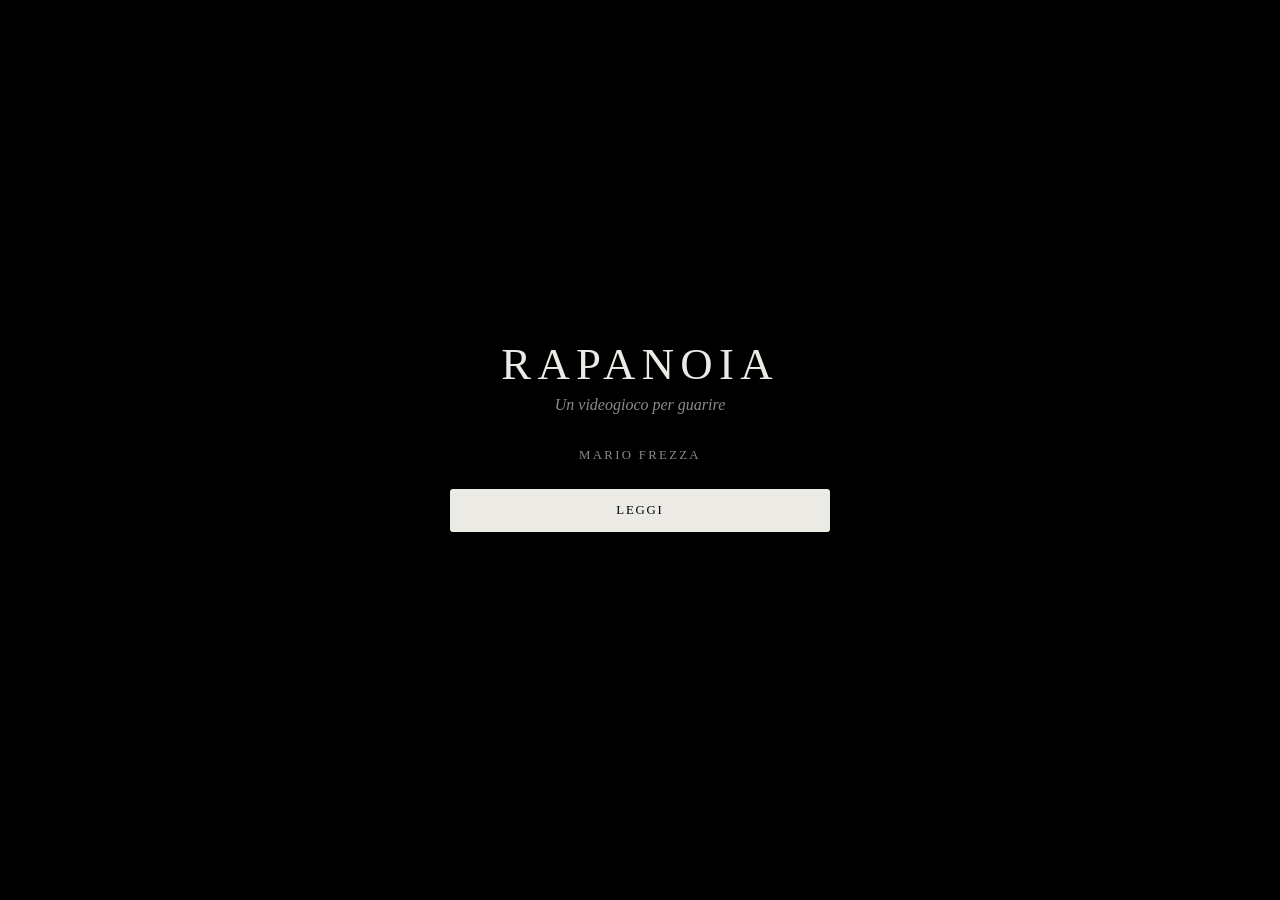
==== rapanoia/index.html @ bedc2c54 "Add files via upload" ====
<!DOCTYPE html>
<html lang="it">
<head>
<meta charset="UTF-8">
<meta name="viewport" content="width=device-width, initial-scale=1.0, maximum-scale=1.0, user-scalable=no, viewport-fit=cover">
<title>Rapanoia</title>
<meta name="robots" content="noindex, nofollow, noarchive">
<meta name="theme-color" content="#000000">
<link rel="icon" href="data:,">
<style>
  :root { --ink:#ECEAE4; --dim:#8b8a86; --line:#2a2a2a; }
  * { box-sizing:border-box; -webkit-tap-highlight-color:transparent; }
  html,body { margin:0; height:100%; background:#000; color:var(--ink); overflow:hidden;
    font-family: Georgia, "Times New Roman", serif; -webkit-user-select:none; user-select:none; }
  /* ---- accesso ---- */
  #gate { position:fixed; inset:0; display:flex; align-items:center; justify-content:center; padding:24px; }
  .card { width:min(380px,100%); text-align:center; }
  .card h1 { margin:0 0 6px; font-size:clamp(2rem,9vw,2.8rem); letter-spacing:.14em; font-weight:400; }
  .card .sub { margin:0 0 34px; color:var(--dim); font-style:italic; font-size:1rem; }
  .card .by { margin:0 0 26px; color:var(--dim); font-size:.8rem; letter-spacing:.18em; text-transform:uppercase; }
  .card form { display:flex; flex-direction:column; gap:12px; }
  .card input { font:inherit; font-size:1.05rem; text-align:center; letter-spacing:.2em; color:var(--ink); background:transparent;
    border:1px solid var(--line); border-radius:3px; padding:14px; outline:none; -webkit-user-select:text; user-select:text; }
  .card input:focus { border-color:#6b6a66; }
  .card button { font:inherit; color:#000; background:var(--ink); border:0; border-radius:3px; padding:14px; letter-spacing:.14em; text-transform:uppercase; font-size:.8rem; }
  .err { min-height:1.2em; color:#c9645a; font-size:.85rem; margin:2px 0 0; }
  .shake { animation:sh .35s; } @keyframes sh { 25%{transform:translateX(-7px)} 75%{transform:translateX(7px)} }
  /* ---- galleria ---- */
  #viewer { position:fixed; inset:0; display:none; }
  #scroller { position:absolute; inset:0; display:flex; overflow-x:auto; overflow-y:hidden; scroll-snap-type:x mandatory;
    scrollbar-width:none; overscroll-behavior:contain; touch-action:pan-x; -webkit-overflow-scrolling:touch; }
  #scroller::-webkit-scrollbar { display:none; }
  #scroller.zoomed { touch-action:none; scroll-snap-type:none; overflow-x:hidden; }
  .slide { flex:0 0 100vw; width:100vw; height:100dvh; scroll-snap-align:center; scroll-snap-stop:always;
    display:flex; align-items:center; justify-content:center; overflow:hidden; position:relative; }
  .slide img { max-width:100vw; max-height:100dvh; width:auto; height:auto; object-fit:contain; display:block;
    transform-origin:0 0; will-change:transform; pointer-events:none; -webkit-user-drag:none; opacity:0; transition:opacity .25s; }
  .slide img.on { opacity:1; }
  .slide img.anim { transition:transform .2s, opacity .25s; }
  .end { flex-direction:column; text-align:center; padding:28px; }
  .end h2 { margin:0 0 12px; font-weight:400; letter-spacing:.1em; font-size:clamp(1.4rem,6vw,2rem); }
  .end p { margin:0 0 20px; color:var(--dim); max-width:26rem; line-height:1.5; }
  .end a { color:var(--ink); border-bottom:1px solid #666; text-decoration:none; padding-bottom:2px; -webkit-user-select:text; user-select:text; }
  #hud { position:fixed; left:0; right:0; bottom:calc(env(safe-area-inset-bottom) + 10px); text-align:center; z-index:3;
    font-size:.75rem; letter-spacing:.2em; color:#9a9994; pointer-events:none; text-shadow:0 0 6px #000; }
  #bar { position:fixed; left:0; bottom:0; height:2px; background:#ECEAE4; width:0; z-index:3; transition:width .2s; }
  .arrow { position:fixed; top:50%; transform:translateY(-50%); z-index:3; width:48px; height:80px; border:0; background:transparent;
    color:#ECEAE4; font-size:2.2rem; opacity:.0; transition:opacity .2s; display:none; }
  @media (hover:hover) and (pointer:fine) { .arrow { display:block; } #viewer:hover .arrow { opacity:.45; } .arrow:hover { opacity:1 !important; } }
  #prev { left:8px; } #next { right:8px; }
</style>
</head>
<body>
<main id="gate">
  <div class="card" id="card">
    <h1 id="g-title">RAPANOIA</h1>
    <p class="sub" id="g-sub"></p>
    <p class="by" id="g-by"></p>
    <form id="form" autocomplete="off">
      <input id="pw" type="password" placeholder="Password" aria-label="Password" autocapitalize="off" autocorrect="off" spellcheck="false" required>
      <button type="submit">Entra</button>
      <p class="err" id="err" role="alert"></p>
    </form>
  </div>
</main>

<div id="viewer">
  <div id="scroller"></div>
  <button class="arrow" id="prev" aria-label="Pagina precedente">‹</button>
  <button class="arrow" id="next" aria-label="Pagina successiva">›</button>
  <div id="hud"></div><div id="bar"></div>
</div>

<script src="config.js"></script>
<script>
(function () {
  const C = window.RAPANOIA;
  const $ = id => document.getElementById(id);
  $("g-title").textContent = C.title; $("g-sub").textContent = C.subtitle || ""; $("g-by").textContent = C.author || "";
  document.title = C.title;

  async function sha(s) {
    const b = await crypto.subtle.digest("SHA-256", new TextEncoder().encode(s));
    return [...new Uint8Array(b)].map(x => x.toString(16).padStart(2, "0")).join("");
  }
  const NOPW = !C.hash;
  if (NOPW) { $("pw").style.display = "none"; $("pw").required = false; $("form").querySelector("button").textContent = "Leggi"; }
  const KEY = "rap_ok_" + (C.hash || "open").slice(0, 12);
  let built = false;
  let ok = false; try { ok = sessionStorage.getItem(KEY) === "1"; } catch (e) {}
  if (ok && !NOPW) open();

  $("form").addEventListener("submit", async e => {
    e.preventDefault();
    const v = $("pw").value.trim();
    let good = false;
    if (NOPW) { open(); return; }
    try { good = (await sha(C.salt + v)) === C.hash; } catch (err) { $("err").textContent = "Il browser non supporta l'accesso. Prova da Safari o Chrome."; return; }
    if (good) { try { sessionStorage.setItem(KEY, "1"); } catch (e) {} open(); }
    else { $("err").textContent = "Password non corretta."; $("card").classList.remove("shake"); void $("card").offsetWidth; $("card").classList.add("shake"); $("pw").select(); }
  });

  // ================= galleria =================
  function open() {
    $("gate").style.display = "none"; $("viewer").style.display = "block";
    if (!built) { built = true; build(); }
  }
  function build() {
    const sc = $("scroller"), N = C.pages, TOTAL = N + 1; // +1 schermata finale
    const slides = [], imgs = [];
    const pad = n => String(n).padStart(3, "0");
    for (let i = 1; i <= N; i++) {
      const s = document.createElement("div"); s.className = "slide";
      const im = document.createElement("img"); im.alt = "Tavola " + i; im.draggable = false; im.decoding = "async";
      im.dataset.src = "pagine/" + pad(i) + "." + C.ext;
      im.addEventListener("load", () => im.classList.add("on"));
      s.appendChild(im); sc.appendChild(s); slides.push(s); imgs.push(im);
    }
    const end = document.createElement("div"); end.className = "slide end";
    end.innerHTML = "<h2></h2><p></p>" + (C.email ? '<a href="mailto:' + C.email + '">' + C.email + "</a>" : "");
    end.querySelector("h2").textContent = C.endTitle; end.querySelector("p").textContent = C.endText;
    sc.appendChild(end); slides.push(end);

    let cur = 0;
    const load = i => { const im = imgs[i]; if (im && !im.src) im.src = im.dataset.src; };
    function around(i) { for (let k = i - 1; k <= i + 3; k++) load(k); }
    function hud() {
      $("hud").textContent = cur < N ? (cur + 1) + " / " + N : "";
      $("bar").style.width = (Math.min(cur + 1, N) / N * 100) + "%";
    }
    const io = new IntersectionObserver(es => {
      es.forEach(e => { if (e.isIntersecting && e.intersectionRatio > 0.6) { const i = slides.indexOf(e.target); if (i !== cur) { cur = i; resetZoom(); } around(cur); hud(); } });
    }, { root: sc, threshold: [0.6] });
    slides.forEach(s => io.observe(s));
    around(0); hud();

    function go(i) { i = Math.max(0, Math.min(TOTAL - 1, i)); sc.scrollTo({ left: i * sc.clientWidth, behavior: "smooth" }); }
    $("next").onclick = () => go(cur + 1); $("prev").onclick = () => go(cur - 1);
    addEventListener("keydown", e => {
      if (e.key === "ArrowRight" || e.key === " ") { e.preventDefault(); go(cur + 1); }
      else if (e.key === "ArrowLeft") { e.preventDefault(); go(cur - 1); }
      else if (e.key === "Home") go(0); else if (e.key === "End") go(TOTAL - 1);
    });
    addEventListener("resize", () => { sc.scrollTo({ left: cur * sc.clientWidth, behavior: "auto" }); resetZoom(); });

    // ---------- zoom (pizzico, doppio tap, trascinamento) ----------
    const MAX = 4, DBL = 2.5;
    let z = 1, tx = 0, ty = 0;
    const ptr = new Map(); let mode = null, start = null, lastTap = 0, lastTapX = 0, lastTapY = 0;
    const curImg = () => imgs[cur];
    function apply(anim) {
      const im = curImg(); if (!im) return;
      im.classList.toggle("anim", !!anim);
      im.style.transform = z === 1 ? "" : "translate(" + tx + "px," + ty + "px) scale(" + z + ")";
      sc.classList.toggle("zoomed", z > 1.001);
    }
    function clamp() {
      const im = curImg(); if (!im) return;
      const w = im.offsetWidth * z, h = im.offsetHeight * z, vw = innerWidth, vh = innerHeight;
      const baseL = (vw - im.offsetWidth) / 2, baseT = (vh - im.offsetHeight) / 2;
      tx = w > vw ? Math.min(-baseL, Math.max(vw - w - baseL, tx)) : (vw - w) / 2 - baseL;
      ty = h > vh ? Math.min(-baseT, Math.max(vh - h - baseT, ty)) : (vh - h) / 2 - baseT;
    }
    function resetZoom() { z = 1; tx = ty = 0; const im = curImg(); if (im) { im.style.transform = ""; im.classList.remove("anim"); } sc.classList.remove("zoomed"); }
    function zoomAt(nz, cx, cy, anim) {
      const im = curImg(); if (!im) return;
      nz = Math.max(1, Math.min(MAX, nz));
      const baseL = (innerWidth - im.offsetWidth) / 2, baseT = (innerHeight - im.offsetHeight) / 2;
      // punto dell'immagine (non zoomata) sotto il centro del gesto
      const px = (cx - baseL - tx) / z, py = (cy - baseT - ty) / z;
      z = nz; tx = cx - baseL - px * z; ty = cy - baseT - py * z;
      if (z <= 1.001) { z = 1; tx = ty = 0; } else clamp();
      apply(anim);
    }
    const dist = () => { const [a, b] = [...ptr.values()]; return Math.hypot(a.x - b.x, a.y - b.y); };
    const mid = () => { const [a, b] = [...ptr.values()]; return { x: (a.x + b.x) / 2, y: (a.y + b.y) / 2 }; };
    sc.addEventListener("pointerdown", e => {
      if (cur >= N) return;
      ptr.set(e.pointerId, { x: e.clientX, y: e.clientY });
      if (ptr.size === 2) { mode = "pinch"; const m = mid(); start = { d: dist(), z, cx: m.x, cy: m.y }; sc.classList.add("zoomed"); }
      else if (ptr.size === 1) { mode = z > 1 ? "pan" : "tap"; start = { x: e.clientX, y: e.clientY, tx, ty, t: performance.now(), moved: false }; }
    });
    sc.addEventListener("pointermove", e => {
      if (!ptr.has(e.pointerId)) return;
      ptr.set(e.pointerId, { x: e.clientX, y: e.clientY });
      if (mode === "pinch" && ptr.size >= 2) { const m = mid(); zoomAt(start.z * dist() / start.d, m.x, m.y, false); }
      else if (mode === "pan" && z > 1) { tx = start.tx + (e.clientX - start.x); ty = start.ty + (e.clientY - start.y); clamp(); apply(false); }
      else if (mode === "tap" && Math.hypot(e.clientX - start.x, e.clientY - start.y) > 8) start.moved = true;
    });
    function up(e) {
      if (!ptr.has(e.pointerId)) return;
      const was = mode; ptr.delete(e.pointerId);
      if (was === "tap" && start && !start.moved && performance.now() - start.t < 350) {
        const now = performance.now();
        if (now - lastTap < 300 && Math.hypot(e.clientX - lastTapX, e.clientY - lastTapY) < 30) { lastTap = 0; zoomAt(z > 1.05 ? 1 : DBL, e.clientX, e.clientY, true); }
        else { lastTap = now; lastTapX = e.clientX; lastTapY = e.clientY; }
      }
      if (ptr.size === 1) { const p = [...ptr.values()][0]; mode = "pan"; start = { x: p.x, y: p.y, tx, ty, t: 0, moved: true }; }
      else if (ptr.size === 0) { mode = null; if (z <= 1.02) { z = 1; tx = ty = 0; apply(true); } }
    }
    sc.addEventListener("pointerup", up); sc.addEventListener("pointercancel", up);
    sc.addEventListener("dblclick", e => { if (cur < N && e.pointerType !== "touch") zoomAt(z > 1.05 ? 1 : DBL, e.clientX, e.clientY, true); });
    sc.addEventListener("wheel", e => { if (z > 1 && (e.ctrlKey || e.metaKey)) { e.preventDefault(); zoomAt(z * (e.deltaY < 0 ? 1.15 : 0.87), e.clientX, e.clientY, false); } }, { passive: false });
    // blocca menu/tasto destro sulle tavole e gesture native di Safari
    addEventListener("contextmenu", e => { if (e.target.closest && e.target.closest("#viewer")) e.preventDefault(); });
    ["gesturestart", "gesturechange"].forEach(t => document.addEventListener(t, e => e.preventDefault()));
  }
})();
</script>
</body>
</html>
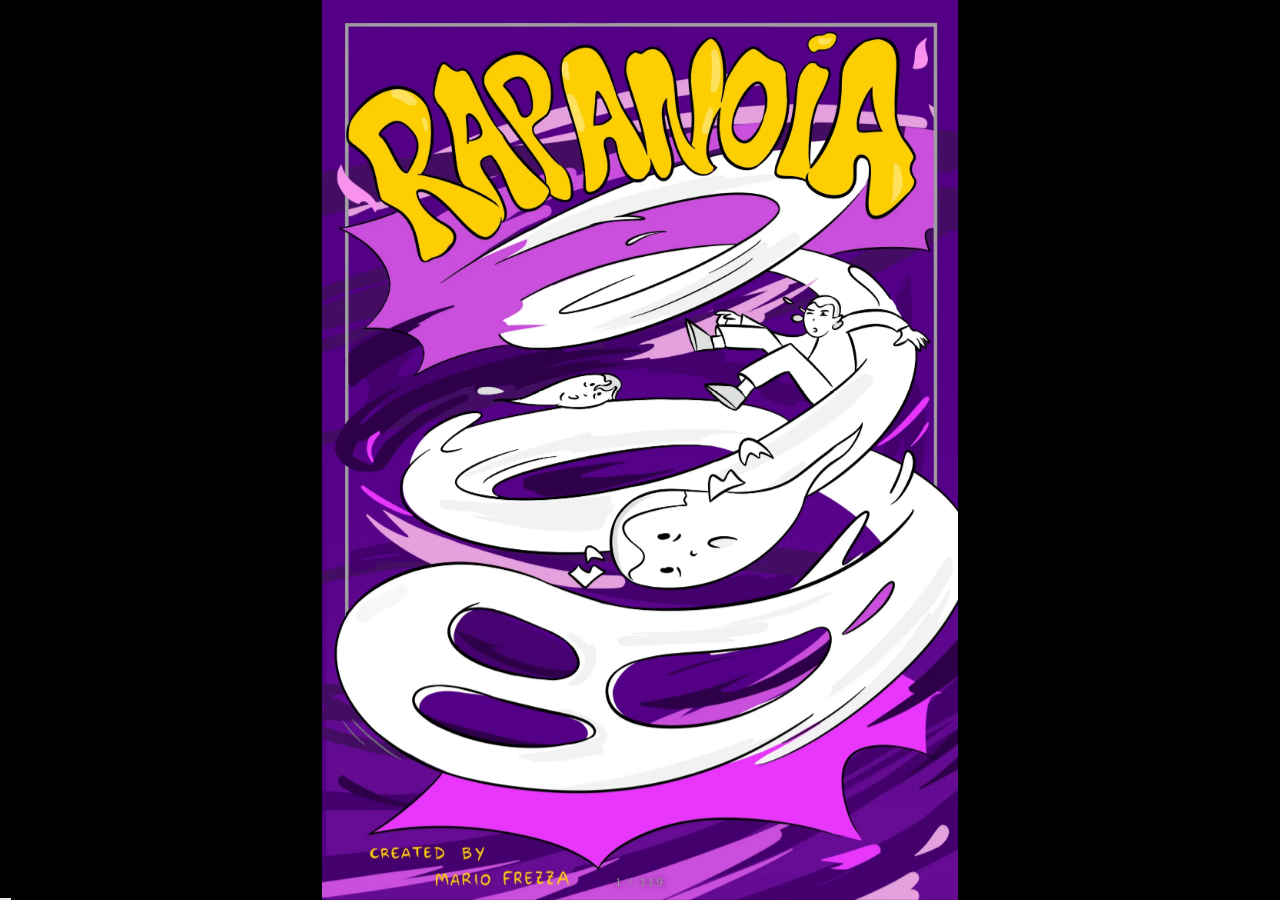
==== commit 73007682: "Add files via upload" ====
--- a/rapanoia/index.html
+++ b/rapanoia/index.html
@@ -51,7 +51,7 @@
 </style>
 </head>
 <body>
-<main id="gate">
+<main id="gate" style="display:none">
   <div class="card" id="card">
     <h1 id="g-title">RAPANOIA</h1>
     <p class="sub" id="g-sub"></p>
@@ -84,11 +84,12 @@
     return [...new Uint8Array(b)].map(x => x.toString(16).padStart(2, "0")).join("");
   }
   const NOPW = !C.hash;
-  if (NOPW) { $("pw").style.display = "none"; $("pw").required = false; $("form").querySelector("button").textContent = "Leggi"; }
+  // senza password (hash vuoto) si va dritti alla copertina; con password compare il riquadro di accesso
+  if (!NOPW) $("gate").style.display = "flex";
   const KEY = "rap_ok_" + (C.hash || "open").slice(0, 12);
   let built = false;
   let ok = false; try { ok = sessionStorage.getItem(KEY) === "1"; } catch (e) {}
-  if (ok && !NOPW) open();
+  if (ok || NOPW) open();
 
   $("form").addEventListener("submit", async e => {
     e.preventDefault();
